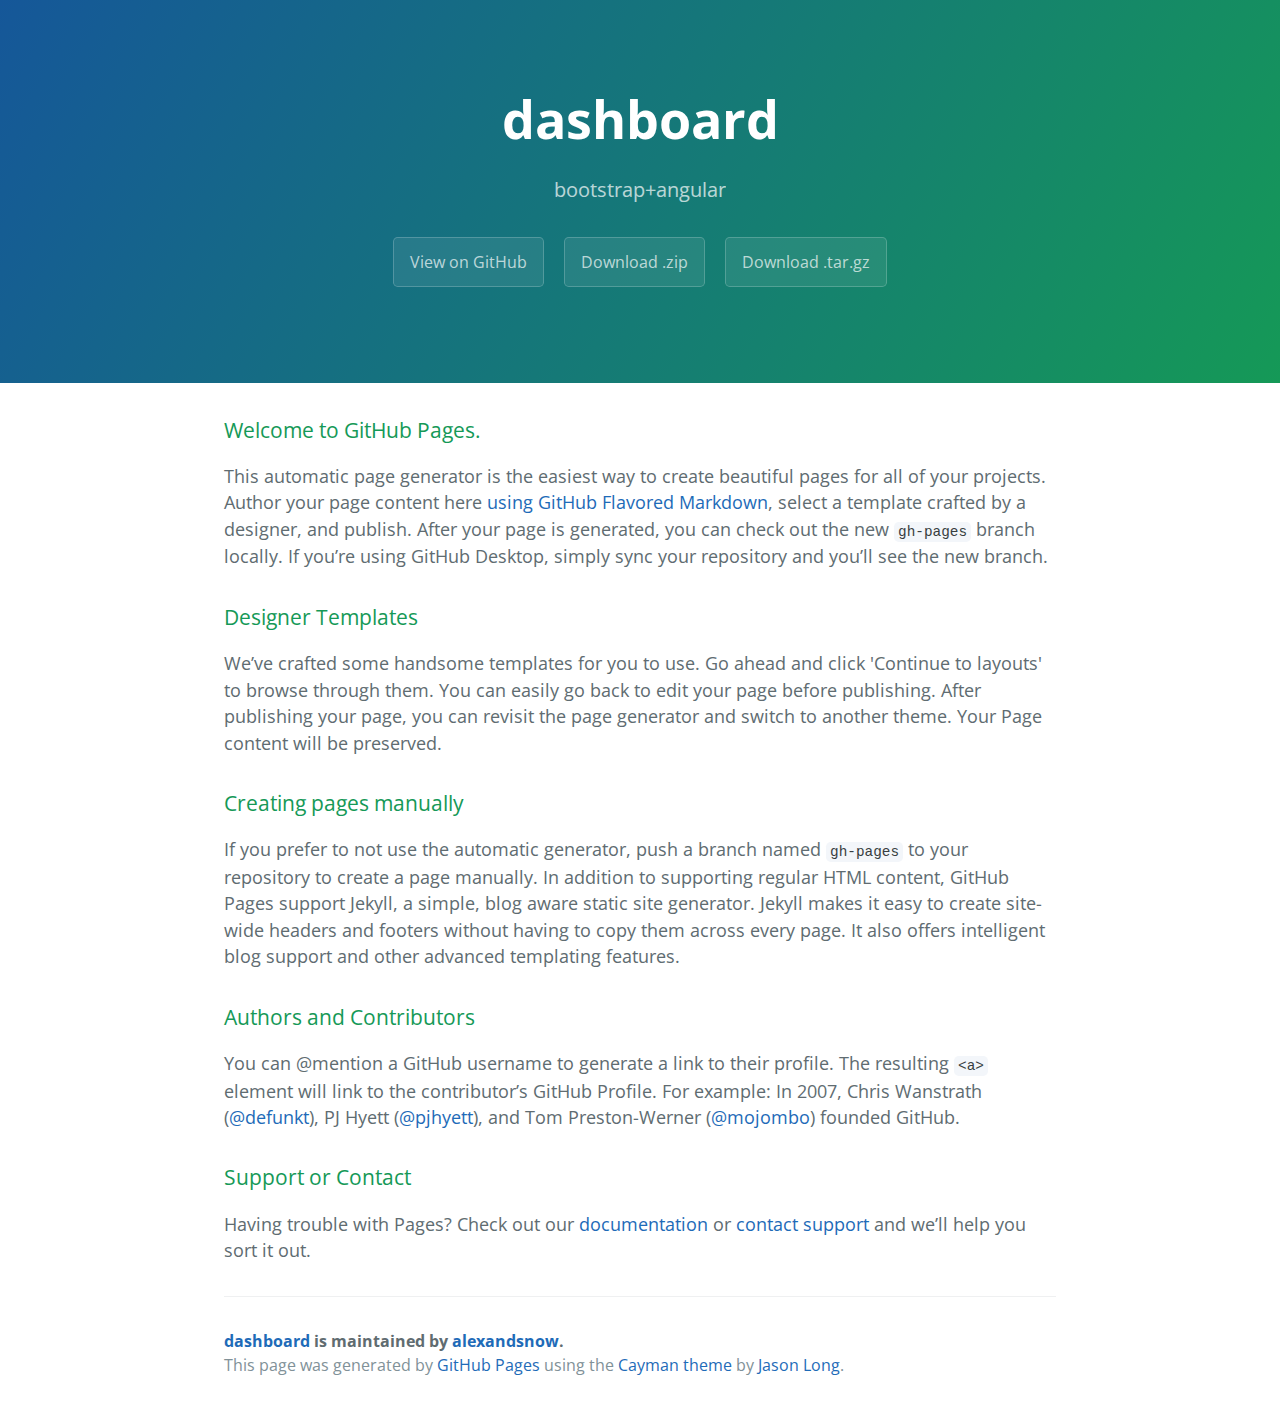
==== index.html @ 0e83bd2b "Create master branch via GitHub" ====
<!DOCTYPE html>
<html lang="en-us">
  <head>
    <meta charset="UTF-8">
    <title>dashboard by alexandsnow</title>
    <meta name="viewport" content="width=device-width, initial-scale=1">
    <link rel="stylesheet" type="text/css" href="stylesheets/normalize.css" media="screen">
    <link href='https://fonts.googleapis.com/css?family=Open+Sans:400,700' rel='stylesheet' type='text/css'>
    <link rel="stylesheet" type="text/css" href="stylesheets/stylesheet.css" media="screen">
    <link rel="stylesheet" type="text/css" href="stylesheets/github-light.css" media="screen">
  </head>
  <body>
    <section class="page-header">
      <h1 class="project-name">dashboard</h1>
      <h2 class="project-tagline">bootstrap+angular</h2>
      <a href="https://github.com/alexandsnow/MyDashBoard" class="btn">View on GitHub</a>
      <a href="https://github.com/alexandsnow/MyDashBoard/zipball/master" class="btn">Download .zip</a>
      <a href="https://github.com/alexandsnow/MyDashBoard/tarball/master" class="btn">Download .tar.gz</a>
    </section>

    <section class="main-content">
      <h3>
<a id="welcome-to-github-pages" class="anchor" href="#welcome-to-github-pages" aria-hidden="true"><span aria-hidden="true" class="octicon octicon-link"></span></a>Welcome to GitHub Pages.</h3>

<p>This automatic page generator is the easiest way to create beautiful pages for all of your projects. Author your page content here <a href="https://guides.github.com/features/mastering-markdown/">using GitHub Flavored Markdown</a>, select a template crafted by a designer, and publish. After your page is generated, you can check out the new <code>gh-pages</code> branch locally. If you’re using GitHub Desktop, simply sync your repository and you’ll see the new branch.</p>

<h3>
<a id="designer-templates" class="anchor" href="#designer-templates" aria-hidden="true"><span aria-hidden="true" class="octicon octicon-link"></span></a>Designer Templates</h3>

<p>We’ve crafted some handsome templates for you to use. Go ahead and click 'Continue to layouts' to browse through them. You can easily go back to edit your page before publishing. After publishing your page, you can revisit the page generator and switch to another theme. Your Page content will be preserved.</p>

<h3>
<a id="creating-pages-manually" class="anchor" href="#creating-pages-manually" aria-hidden="true"><span aria-hidden="true" class="octicon octicon-link"></span></a>Creating pages manually</h3>

<p>If you prefer to not use the automatic generator, push a branch named <code>gh-pages</code> to your repository to create a page manually. In addition to supporting regular HTML content, GitHub Pages support Jekyll, a simple, blog aware static site generator. Jekyll makes it easy to create site-wide headers and footers without having to copy them across every page. It also offers intelligent blog support and other advanced templating features.</p>

<h3>
<a id="authors-and-contributors" class="anchor" href="#authors-and-contributors" aria-hidden="true"><span aria-hidden="true" class="octicon octicon-link"></span></a>Authors and Contributors</h3>

<p>You can @mention a GitHub username to generate a link to their profile. The resulting <code>&lt;a&gt;</code> element will link to the contributor’s GitHub Profile. For example: In 2007, Chris Wanstrath (<a href="https://github.com/defunkt" class="user-mention">@defunkt</a>), PJ Hyett (<a href="https://github.com/pjhyett" class="user-mention">@pjhyett</a>), and Tom Preston-Werner (<a href="https://github.com/mojombo" class="user-mention">@mojombo</a>) founded GitHub.</p>

<h3>
<a id="support-or-contact" class="anchor" href="#support-or-contact" aria-hidden="true"><span aria-hidden="true" class="octicon octicon-link"></span></a>Support or Contact</h3>

<p>Having trouble with Pages? Check out our <a href="https://help.github.com/pages">documentation</a> or <a href="https://github.com/contact">contact support</a> and we’ll help you sort it out.</p>

      <footer class="site-footer">
        <span class="site-footer-owner"><a href="https://github.com/alexandsnow/MyDashBoard">dashboard</a> is maintained by <a href="https://github.com/alexandsnow">alexandsnow</a>.</span>

        <span class="site-footer-credits">This page was generated by <a href="https://pages.github.com">GitHub Pages</a> using the <a href="https://github.com/jasonlong/cayman-theme">Cayman theme</a> by <a href="https://twitter.com/jasonlong">Jason Long</a>.</span>
      </footer>

    </section>

  
  </body>
</html>
---- stylesheets/stylesheet.css ----
* {
  box-sizing: border-box; }

body {
  padding: 0;
  margin: 0;
  font-family: "Open Sans", "Helvetica Neue", Helvetica, Arial, sans-serif;
  font-size: 16px;
  line-height: 1.5;
  color: #606c71; }

a {
  color: #1e6bb8;
  text-decoration: none; }
  a:hover {
    text-decoration: underline; }

.btn {
  display: inline-block;
  margin-bottom: 1rem;
  color: rgba(255, 255, 255, 0.7);
  background-color: rgba(255, 255, 255, 0.08);
  border-color: rgba(255, 255, 255, 0.2);
  border-style: solid;
  border-width: 1px;
  border-radius: 0.3rem;
  transition: color 0.2s, background-color 0.2s, border-color 0.2s; }
  .btn + .btn {
    margin-left: 1rem; }

.btn:hover {
  color: rgba(255, 255, 255, 0.8);
  text-decoration: none;
  background-color: rgba(255, 255, 255, 0.2);
  border-color: rgba(255, 255, 255, 0.3); }

@media screen and (min-width: 64em) {
  .btn {
    padding: 0.75rem 1rem; } }

@media screen and (min-width: 42em) and (max-width: 64em) {
  .btn {
    padding: 0.6rem 0.9rem;
    font-size: 0.9rem; } }

@media screen and (max-width: 42em) {
  .btn {
    display: block;
    width: 100%;
    padding: 0.75rem;
    font-size: 0.9rem; }
    .btn + .btn {
      margin-top: 1rem;
      margin-left: 0; } }

.page-header {
  color: #fff;
  text-align: center;
  background-color: #159957;
  background-image: linear-gradient(120deg, #155799, #159957); }

@media screen and (min-width: 64em) {
  .page-header {
    padding: 5rem 6rem; } }

@media screen and (min-width: 42em) and (max-width: 64em) {
  .page-header {
    padding: 3rem 4rem; } }

@media screen and (max-width: 42em) {
  .page-header {
    padding: 2rem 1rem; } }

.project-name {
  margin-top: 0;
  margin-bottom: 0.1rem; }

@media screen and (min-width: 64em) {
  .project-name {
    font-size: 3.25rem; } }

@media screen and (min-width: 42em) and (max-width: 64em) {
  .project-name {
    font-size: 2.25rem; } }

@media screen and (max-width: 42em) {
  .project-name {
    font-size: 1.75rem; } }

.project-tagline {
  margin-bottom: 2rem;
  font-weight: normal;
  opacity: 0.7; }

@media screen and (min-width: 64em) {
  .project-tagline {
    font-size: 1.25rem; } }

@media screen and (min-width: 42em) and (max-width: 64em) {
  .project-tagline {
    font-size: 1.15rem; } }

@media screen and (max-width: 42em) {
  .project-tagline {
    font-size: 1rem; } }

.main-content :first-child {
  margin-top: 0; }
.main-content img {
  max-width: 100%; }
.main-content h1, .main-content h2, .main-content h3, .main-content h4, .main-content h5, .main-content h6 {
  margin-top: 2rem;
  margin-bottom: 1rem;
  font-weight: normal;
  color: #159957; }
.main-content p {
  margin-bottom: 1em; }
.main-content code {
  padding: 2px 4px;
  font-family: Consolas, "Liberation Mono", Menlo, Courier, monospace;
  font-size: 0.9rem;
  color: #383e41;
  background-color: #f3f6fa;
  border-radius: 0.3rem; }
.main-content pre {
  padding: 0.8rem;
  margin-top: 0;
  margin-bottom: 1rem;
  font: 1rem Consolas, "Liberation Mono", Menlo, Courier, monospace;
  color: #567482;
  word-wrap: normal;
  background-color: #f3f6fa;
  border: solid 1px #dce6f0;
  border-radius: 0.3rem; }
  .main-content pre > code {
    padding: 0;
    margin: 0;
    font-size: 0.9rem;
    color: #567482;
    word-break: normal;
    white-space: pre;
    background: transparent;
    border: 0; }
.main-content .highlight {
  margin-bottom: 1rem; }
  .main-content .highlight pre {
    margin-bottom: 0;
    word-break: normal; }
.main-content .highlight pre, .main-content pre {
  padding: 0.8rem;
  overflow: auto;
  font-size: 0.9rem;
  line-height: 1.45;
  border-radius: 0.3rem; }
.main-content pre code, .main-content pre tt {
  display: inline;
  max-width: initial;
  padding: 0;
  margin: 0;
  overflow: initial;
  line-height: inherit;
  word-wrap: normal;
  background-color: transparent;
  border: 0; }
  .main-content pre code:before, .main-content pre code:after, .main-content pre tt:before, .main-content pre tt:after {
    content: normal; }
.main-content ul, .main-content ol {
  margin-top: 0; }
.main-content blockquote {
  padding: 0 1rem;
  margin-left: 0;
  color: #819198;
  border-left: 0.3rem solid #dce6f0; }
  .main-content blockquote > :first-child {
    margin-top: 0; }
  .main-content blockquote > :last-child {
    margin-bottom: 0; }
.main-content table {
  display: block;
  width: 100%;
  overflow: auto;
  word-break: normal;
  word-break: keep-all; }
  .main-content table th {
    font-weight: bold; }
  .main-content table th, .main-content table td {
    padding: 0.5rem 1rem;
    border: 1px solid #e9ebec; }
.main-content dl {
  padding: 0; }
  .main-content dl dt {
    padding: 0;
    margin-top: 1rem;
    font-size: 1rem;
    font-weight: bold; }
  .main-content dl dd {
    padding: 0;
    margin-bottom: 1rem; }
.main-content hr {
  height: 2px;
  padding: 0;
  margin: 1rem 0;
  background-color: #eff0f1;
  border: 0; }

@media screen and (min-width: 64em) {
  .main-content {
    max-width: 64rem;
    padding: 2rem 6rem;
    margin: 0 auto;
    font-size: 1.1rem; } }

@media screen and (min-width: 42em) and (max-width: 64em) {
  .main-content {
    padding: 2rem 4rem;
    font-size: 1.1rem; } }

@media screen and (max-width: 42em) {
  .main-content {
    padding: 2rem 1rem;
    font-size: 1rem; } }

.site-footer {
  padding-top: 2rem;
  margin-top: 2rem;
  border-top: solid 1px #eff0f1; }

.site-footer-owner {
  display: block;
  font-weight: bold; }

.site-footer-credits {
  color: #819198; }

@media screen and (min-width: 64em) {
  .site-footer {
    font-size: 1rem; } }

@media screen and (min-width: 42em) and (max-width: 64em) {
  .site-footer {
    font-size: 1rem; } }

@media screen and (max-width: 42em) {
  .site-footer {
    font-size: 0.9rem; } }
---- stylesheets/github-light.css ----
/*
The MIT License (MIT)

Copyright (c) 2016 GitHub, Inc.

Permission is hereby granted, free of charge, to any person obtaining a copy
of this software and associated documentation files (the "Software"), to deal
in the Software without restriction, including without limitation the rights
to use, copy, modify, merge, publish, distribute, sublicense, and/or sell
copies of the Software, and to permit persons to whom the Software is
furnished to do so, subject to the following conditions:

The above copyright notice and this permission notice shall be included in all
copies or substantial portions of the Software.

THE SOFTWARE IS PROVIDED "AS IS", WITHOUT WARRANTY OF ANY KIND, EXPRESS OR
IMPLIED, INCLUDING BUT NOT LIMITED TO THE WARRANTIES OF MERCHANTABILITY,
FITNESS FOR A PARTICULAR PURPOSE AND NONINFRINGEMENT. IN NO EVENT SHALL THE
AUTHORS OR COPYRIGHT HOLDERS BE LIABLE FOR ANY CLAIM, DAMAGES OR OTHER
LIABILITY, WHETHER IN AN ACTION OF CONTRACT, TORT OR OTHERWISE, ARISING FROM,
OUT OF OR IN CONNECTION WITH THE SOFTWARE OR THE USE OR OTHER DEALINGS IN THE
SOFTWARE.

*/

.pl-c /* comment */ {
  color: #969896;
}

.pl-c1 /* constant, variable.other.constant, support, meta.property-name, support.constant, support.variable, meta.module-reference, markup.raw, meta.diff.header */,
.pl-s .pl-v /* string variable */ {
  color: #0086b3;
}

.pl-e /* entity */,
.pl-en /* entity.name */ {
  color: #795da3;
}

.pl-smi /* variable.parameter.function, storage.modifier.package, storage.modifier.import, storage.type.java, variable.other */,
.pl-s .pl-s1 /* string source */ {
  color: #333;
}

.pl-ent /* entity.name.tag */ {
  color: #63a35c;
}

.pl-k /* keyword, storage, storage.type */ {
  color: #a71d5d;
}

.pl-s /* string */,
.pl-pds /* punctuation.definition.string, string.regexp.character-class */,
.pl-s .pl-pse .pl-s1 /* string punctuation.section.embedded source */,
.pl-sr /* string.regexp */,
.pl-sr .pl-cce /* string.regexp constant.character.escape */,
.pl-sr .pl-sre /* string.regexp source.ruby.embedded */,
.pl-sr .pl-sra /* string.regexp string.regexp.arbitrary-repitition */ {
  color: #183691;
}

.pl-v /* variable */ {
  color: #ed6a43;
}

.pl-id /* invalid.deprecated */ {
  color: #b52a1d;
}

.pl-ii /* invalid.illegal */ {
  color: #f8f8f8;
  background-color: #b52a1d;
}

.pl-sr .pl-cce /* string.regexp constant.character.escape */ {
  font-weight: bold;
  color: #63a35c;
}

.pl-ml /* markup.list */ {
  color: #693a17;
}

.pl-mh /* markup.heading */,
.pl-mh .pl-en /* markup.heading entity.name */,
.pl-ms /* meta.separator */ {
  font-weight: bold;
  color: #1d3e81;
}

.pl-mq /* markup.quote */ {
  color: #008080;
}

.pl-mi /* markup.italic */ {
  font-style: italic;
  color: #333;
}

.pl-mb /* markup.bold */ {
  font-weight: bold;
  color: #333;
}

.pl-md /* markup.deleted, meta.diff.header.from-file */ {
  color: #bd2c00;
  background-color: #ffecec;
}

.pl-mi1 /* markup.inserted, meta.diff.header.to-file */ {
  color: #55a532;
  background-color: #eaffea;
}

.pl-mdr /* meta.diff.range */ {
  font-weight: bold;
  color: #795da3;
}

.pl-mo /* meta.output */ {
  color: #1d3e81;
}
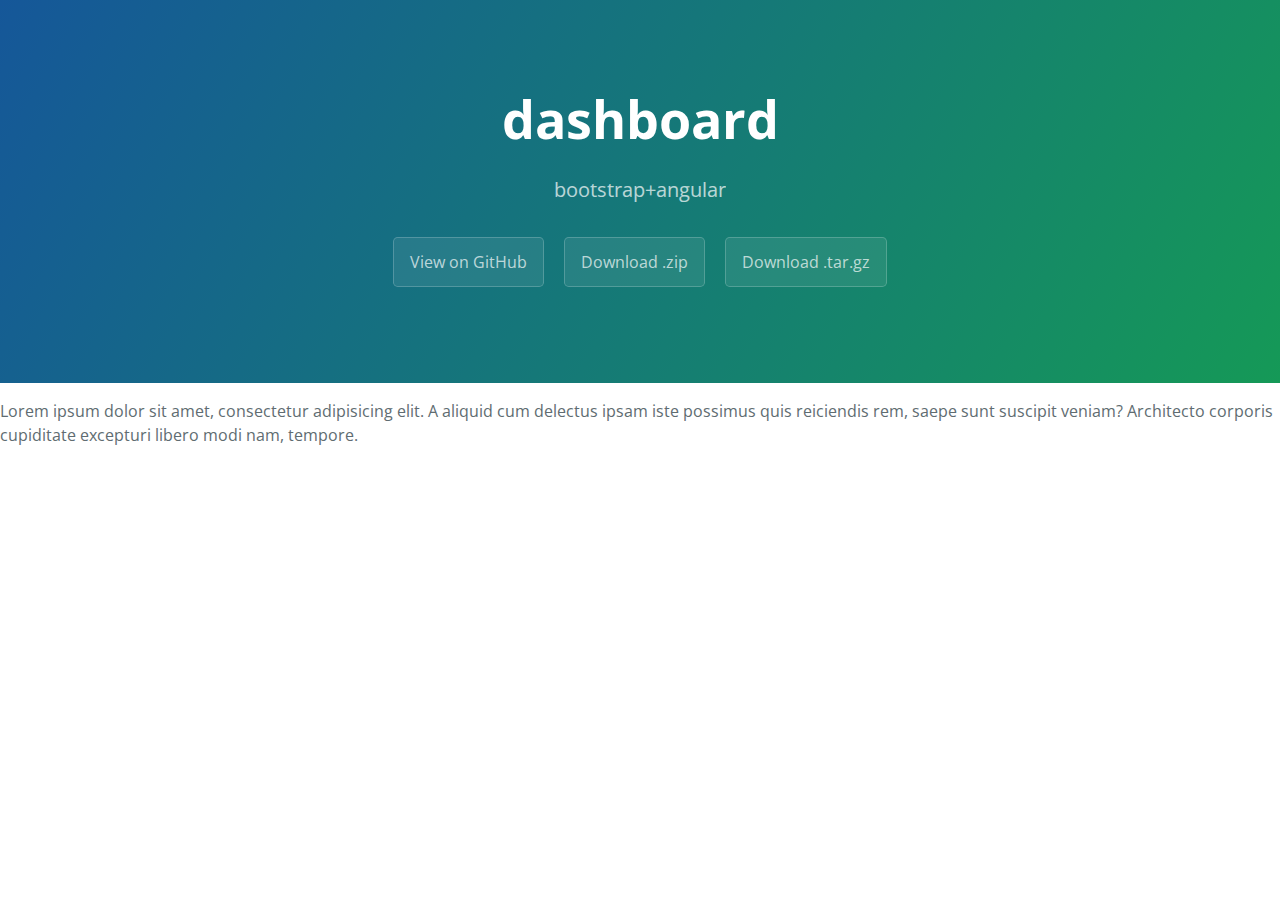
==== commit 12bba0ee: "update project" ====
--- a/index.html
+++ b/index.html
@@ -2,7 +2,7 @@
 <html lang="en-us">
   <head>
     <meta charset="UTF-8">
-    <title>dashboard by alexandsnow</title>
+    <title>Alex DashBoard</title>
     <meta name="viewport" content="width=device-width, initial-scale=1">
     <link rel="stylesheet" type="text/css" href="stylesheets/normalize.css" media="screen">
     <link href='https://fonts.googleapis.com/css?family=Open+Sans:400,700' rel='stylesheet' type='text/css'>
@@ -18,40 +18,7 @@
       <a href="https://github.com/alexandsnow/MyDashBoard/tarball/master" class="btn">Download .tar.gz</a>
     </section>
 
-    <section class="main-content">
-      <h3>
-<a id="welcome-to-github-pages" class="anchor" href="#welcome-to-github-pages" aria-hidden="true"><span aria-hidden="true" class="octicon octicon-link"></span></a>Welcome to GitHub Pages.</h3>
+  <p>Lorem ipsum dolor sit amet, consectetur adipisicing elit. A aliquid cum delectus ipsam iste possimus quis reiciendis rem, saepe sunt suscipit veniam? Architecto corporis cupiditate excepturi libero modi nam, tempore.</p>
 
-<p>This automatic page generator is the easiest way to create beautiful pages for all of your projects. Author your page content here <a href="https://guides.github.com/features/mastering-markdown/">using GitHub Flavored Markdown</a>, select a template crafted by a designer, and publish. After your page is generated, you can check out the new <code>gh-pages</code> branch locally. If you’re using GitHub Desktop, simply sync your repository and you’ll see the new branch.</p>
-
-<h3>
-<a id="designer-templates" class="anchor" href="#designer-templates" aria-hidden="true"><span aria-hidden="true" class="octicon octicon-link"></span></a>Designer Templates</h3>
-
-<p>We’ve crafted some handsome templates for you to use. Go ahead and click 'Continue to layouts' to browse through them. You can easily go back to edit your page before publishing. After publishing your page, you can revisit the page generator and switch to another theme. Your Page content will be preserved.</p>
-
-<h3>
-<a id="creating-pages-manually" class="anchor" href="#creating-pages-manually" aria-hidden="true"><span aria-hidden="true" class="octicon octicon-link"></span></a>Creating pages manually</h3>
-
-<p>If you prefer to not use the automatic generator, push a branch named <code>gh-pages</code> to your repository to create a page manually. In addition to supporting regular HTML content, GitHub Pages support Jekyll, a simple, blog aware static site generator. Jekyll makes it easy to create site-wide headers and footers without having to copy them across every page. It also offers intelligent blog support and other advanced templating features.</p>
-
-<h3>
-<a id="authors-and-contributors" class="anchor" href="#authors-and-contributors" aria-hidden="true"><span aria-hidden="true" class="octicon octicon-link"></span></a>Authors and Contributors</h3>
-
-<p>You can @mention a GitHub username to generate a link to their profile. The resulting <code>&lt;a&gt;</code> element will link to the contributor’s GitHub Profile. For example: In 2007, Chris Wanstrath (<a href="https://github.com/defunkt" class="user-mention">@defunkt</a>), PJ Hyett (<a href="https://github.com/pjhyett" class="user-mention">@pjhyett</a>), and Tom Preston-Werner (<a href="https://github.com/mojombo" class="user-mention">@mojombo</a>) founded GitHub.</p>
-
-<h3>
-<a id="support-or-contact" class="anchor" href="#support-or-contact" aria-hidden="true"><span aria-hidden="true" class="octicon octicon-link"></span></a>Support or Contact</h3>
-
-<p>Having trouble with Pages? Check out our <a href="https://help.github.com/pages">documentation</a> or <a href="https://github.com/contact">contact support</a> and we’ll help you sort it out.</p>
-
-      <footer class="site-footer">
-        <span class="site-footer-owner"><a href="https://github.com/alexandsnow/MyDashBoard">dashboard</a> is maintained by <a href="https://github.com/alexandsnow">alexandsnow</a>.</span>
-
-        <span class="site-footer-credits">This page was generated by <a href="https://pages.github.com">GitHub Pages</a> using the <a href="https://github.com/jasonlong/cayman-theme">Cayman theme</a> by <a href="https://twitter.com/jasonlong">Jason Long</a>.</span>
-      </footer>
-
-    </section>
-
-  
   </body>
 </html>
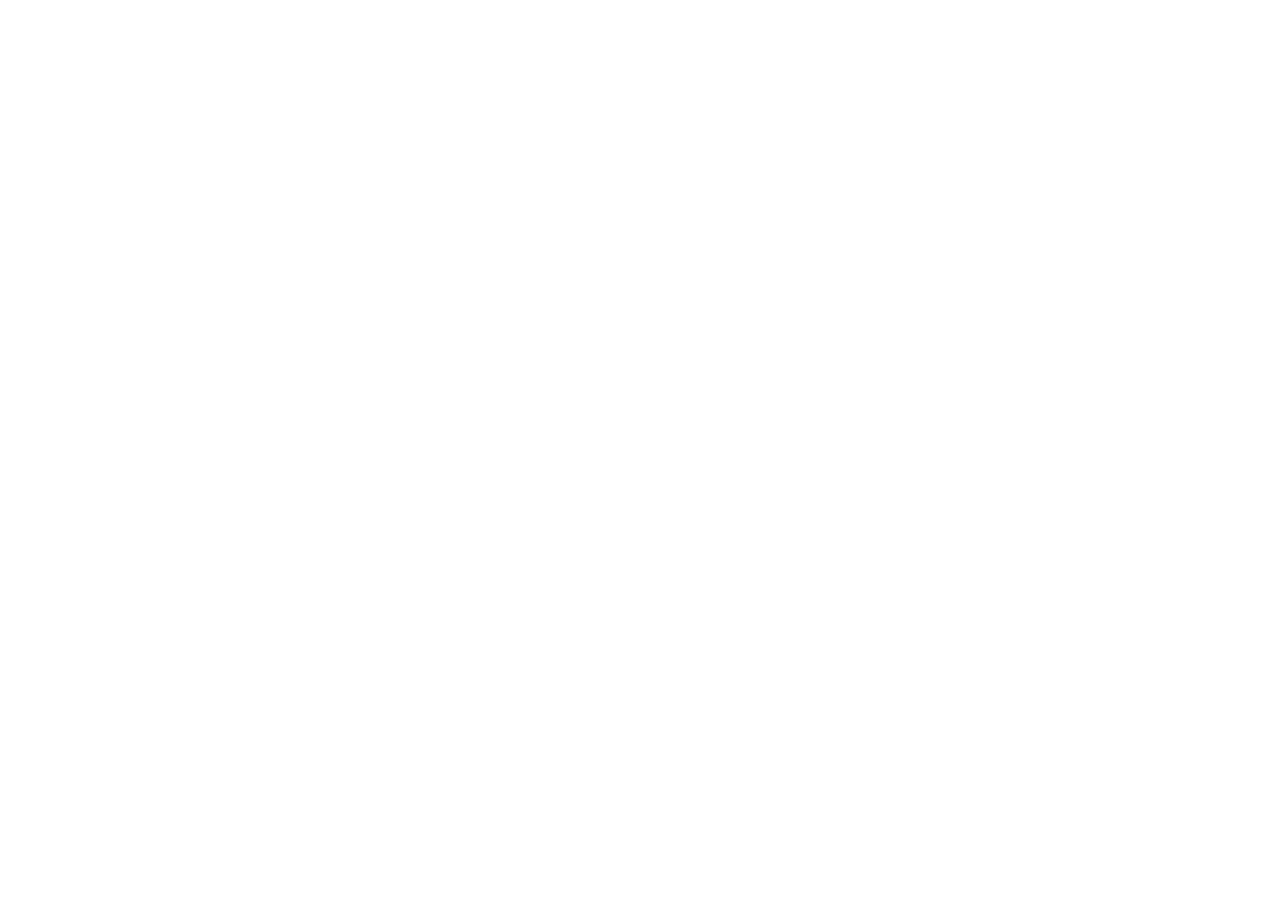
==== commit 309ef8fa: "update pages for dashboard" ====
--- a/index.html
+++ b/index.html
@@ -1,24 +1,30 @@
 <!DOCTYPE html>
-<html lang="en-us">
+<html lang="en-us" ng-app="Daniella">
   <head>
     <meta charset="UTF-8">
     <title>Alex DashBoard</title>
     <meta name="viewport" content="width=device-width, initial-scale=1">
-    <link rel="stylesheet" type="text/css" href="stylesheets/normalize.css" media="screen">
-    <link href='https://fonts.googleapis.com/css?family=Open+Sans:400,700' rel='stylesheet' type='text/css'>
-    <link rel="stylesheet" type="text/css" href="stylesheets/stylesheet.css" media="screen">
-    <link rel="stylesheet" type="text/css" href="stylesheets/github-light.css" media="screen">
+    <link rel="stylesheet" href="libs/bootstrap/css/bootstrap.min.css" type="text/css">
+    <link rel="stylesheet" href="css/app.css">
+    <link rel="stylesheet" href="css/home.css">
   </head>
   <body>
-    <section class="page-header">
-      <h1 class="project-name">dashboard</h1>
-      <h2 class="project-tagline">bootstrap+angular</h2>
-      <a href="https://github.com/alexandsnow/MyDashBoard" class="btn">View on GitHub</a>
-      <a href="https://github.com/alexandsnow/MyDashBoard/zipball/master" class="btn">Download .zip</a>
-      <a href="https://github.com/alexandsnow/MyDashBoard/tarball/master" class="btn">Download .tar.gz</a>
-    </section>
 
-  <p>Lorem ipsum dolor sit amet, consectetur adipisicing elit. A aliquid cum delectus ipsam iste possimus quis reiciendis rem, saepe sunt suscipit veniam? Architecto corporis cupiditate excepturi libero modi nam, tempore.</p>
+  <div data-ui-view></div>
 
+
+
+
+
+
+
+  <script src="libs/bootstrap/js/jquery-3.1.1.min.js" type="text/javascript"></script>
+  <script src="libs/bootstrap/js/bootstrap.min.js" type="text/javascript"></script>
+  <script src="libs/angular/angular.min.js"></script>
+  <script src="libs/angular/angular-ui-router.js"></script>
+
+
+  <script src="app.js" type="text/javascript"></script>
+  <script src="router.js" type="text/javascript"></script>
   </body>
 </html>
--- a/css/app.css
+++ b/css/app.css
@@ -0,0 +1,4 @@
+.navbar-default{
+    background-color: rgba(0,0,0,.0001);
+    border-color: rgba(0,0,0,.0001);
+}--- a/css/home.css
+++ b/css/home.css
@@ -0,0 +1,29 @@
+.banner{
+    height:500px;
+    background-size: cover;
+    transition: opacity 200ms ease-in-out;
+    background-image:url("http://hbfile.b0.upaiyun.com/img/home/banner/ae28b900fda7f5f4975dd9e13f628150ed627e7c1036e2") ;
+}
+.banner h2{
+    margin-top: 140px;
+    margin-bottom: 40px;
+    font-size: 40px;
+    color: #ffffff;
+}
+.banner input{
+    border: 1px solid #eee;
+    background: rgba(0,0,0,.15);
+}
+.banner input:hover{
+    border: 1px solid #ffffff;
+}
+.banner .go{
+    position: absolute;
+    display: block;
+    top: 0;
+    right: 15px;
+    width: 40px;
+    height: 36px;
+    background: url("http://huaban.com/img/new_index/icon_search.svg") 9px 7px no-repeat;
+    cursor: pointer
+}